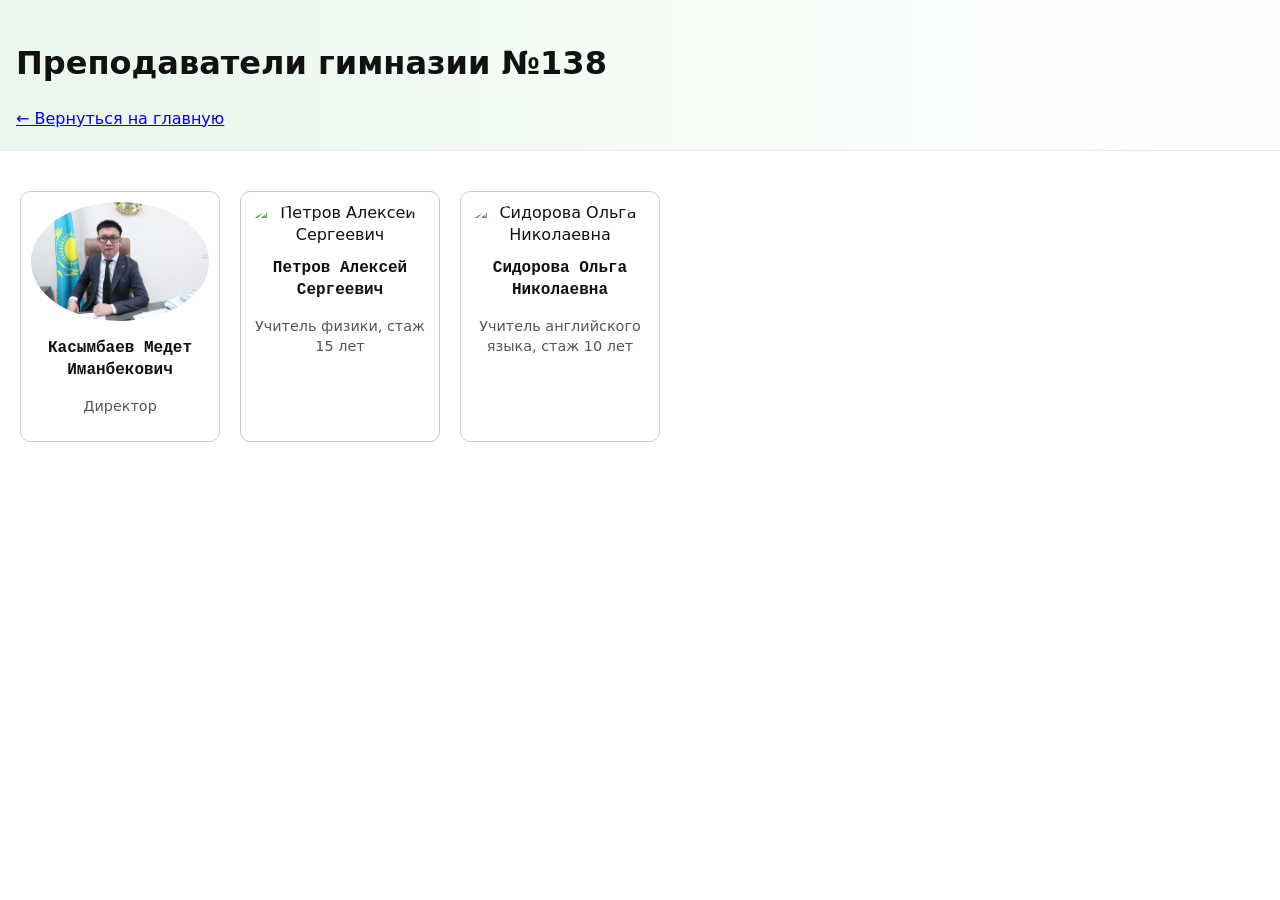
==== teachers.html @ 037fd5a1 "первый коммит" ====
<!DOCTYPE html>
<html lang="ru">
<head>
  <meta charset="UTF-8">
  <meta name="viewport" content="width=device-width, initial-scale=1.0">
  <title>Преподаватели — Гимназия №138</title>
  <link rel="stylesheet" href="style.css">
  <style>
    .teachers-container {
      display: flex;
      flex-wrap: wrap;
      gap: 20px;
      margin: 20px;
    }
    .teacher-card {
      width: 200px;
      border: 1px solid #ccc;
      border-radius: 10px;
      overflow: hidden;
      text-align: center;
      padding: 10px;
      transition: transform 0.2s;
    }
    .teacher-card:hover {
      transform: scale(1.05);
    }
    .teacher-card img {
      width: 100%;
      height: auto;
      border-radius: 50%;
    }
    .teacher-card h4 {
      margin: 10px 0 5px 0;
    }
    .teacher-card p {
      font-size: 0.9rem;
      color: #555;
    }
  </style>
</head>
<body>
  <header>
    <h1>Преподаватели гимназии №138</h1>
    <a href="index.html">← Вернуться на главную</a>
  </header>

  <main class="teachers-container">
    <div class="teacher-card">
      <img src="dir.jpeg" alt="Касымбаев Медет Иманбекович">
      <h4>Касымбаев Медет Иманбекович</h4>
      <p>Директор</p>
    </div>

    <div class="teacher-card">
      <img src="teacher2.jfif" alt="Петров Алексей Сергеевич">
      <h4>Петров Алексей Сергеевич</h4>
      <p>Учитель физики, стаж 15 лет</p>
    </div>

    <div class="teacher-card">
      <img src="teacher3.jfif" alt="Сидорова Ольга Николаевна">
      <h4>Сидорова Ольга Николаевна</h4>
      <p>Учитель английского языка, стаж 10 лет</p>
    </div>
  </main>
</body>
</html>
---- style.css ----
:root {
  --accent: #2b7a3a;
  --muted: #666;
}

* {
  box-sizing: border-box;
}

body {
  font-family: Inter, system-ui, -apple-system, "Segoe UI", Roboto, "Helvetica Neue", Arial;
  line-height: 1.4;
  margin: 0;
  color: #111;
}

header {
  background: linear-gradient(90deg, #eaf7ec, #fff);
  padding: 20px 16px;
  border-bottom: 1px solid #e6efe6;
}

.container {
  max-width: 1000px;
  margin: 0 auto;
  padding: 0 16px;
}

.brand {
  display: flex;
  gap: 12px;
  align-items: center;
}

.logo {
  width: 48px;
  height: 48px;
  border-radius: 8px;
  background: var(--accent);
  display: inline-grid;
  place-items: center;
  color: #fff;
  font-weight: 700;
}

nav {
  margin-top: 12px;
}

nav ul {
  display: flex;
  gap: 12px;
  padding: 0;
  margin: 0;
  list-style: none;
}

nav a {
  color: var(--accent);
  text-decoration: none;
  padding: 6px 8px;
  border-radius: 6px;
}

nav a:hover {
  background: #f0fcf0;
}

main {
  display: grid;
  grid-template-columns: 1fr 300px;
  gap: 24px;
  padding: 20px 0;
}

.hero {
  background: #fff;
  padding: 18px;
  border-radius: 10px;
  box-shadow: 0 6px 18px rgba(16, 24, 40, .06);
}

.cards {
  display: grid;
  grid-template-columns: repeat(auto-fit, minmax(220px, 1fr));
  gap: 12px;
  margin-top: 12px;
}

.card {
  padding: 12px;
  border-radius: 8px;
  background: #f9fff9;
  border: 1px solid #eef7ee;
  box-shadow: #2b7a3a 0 3px 3px 0;
}

aside {
  background: #fff;
  padding: 14px;
  border-radius: 8px;
  border: 1px solid #eef2ee;
  height: fit-content;
}

footer {
  border-top: 1px solid #eee;
  padding: 18px 16px;
  background: #fbfdfb;
  margin-top: 20px;
}

.meta {
  color: var(--muted);
  font-size: .95rem;
}

.cta {
  display: inline-block;
  background: var(--accent);
  color: #fff;
  padding: 8px 12px;
  border-radius: 8px;
  text-decoration: none;
}

dialog {
  border: none;
  border-radius: 8px;
  padding: 20px;
  box-shadow: 0 6px 20px rgba(0, 0, 0, .2);
}

@media (max-width: 860px) {
  main {
    grid-template-columns: 1fr;
  }

  .logo {
    width: 40px;
    height: 40px;
  }
}

h3,h4{
  font-family: 'Courier New', Courier, monospace;
}
.deta {
  background: url("trava.jpg") center/cover no-repeat;
  padding: 12px;
  border-radius: 8px;
  min-height: 160px;
  color: black;
}





.lbut {
  background-color: var(--accent);
  border: none;
  color: white;
  padding: 8px 16px;
  text-align: center;
  text-decoration: none;
  display: inline-block;
  font-size: 16px;
  border-radius: 8px;
  cursor: pointer;
  float: right;
  margin-top: -55px;
}

.auth-card {
  background: #fff;
  padding: 18px;
  border-radius: 10px;
  box-shadow: 0 6px 18px rgba(16, 24, 40, .06);
  max-width: 420px;
  margin: 24px auto;
  float: center;
}

.auth-form {
  display: grid;
  gap: 12px;
  margin-top: 12px;
}

.field {
  display: grid;
  gap: 6px;
}

.field span {
  font-weight: 600;
  color: #333;
}

.field input {
  padding: 10px 12px;
  border: 1px solid #eef2ee;
  border-radius: 8px;
  font-size: 1rem;
}

.field input:focus {
  outline: none;
  border-color: var(--accent);
  box-shadow: 0 0 0 3px rgba(43, 122, 58, .15);
}

.auth-actions {
  display: flex;
  gap: 10px;
  align-items: center;
  margin-top: 6px;
}

.link {
  color: var(--accent);
  text-decoration: none;
  padding: 6px 8px;
  border-radius: 6px;
}

.link:hover {
  background: #f0fcf0;
}
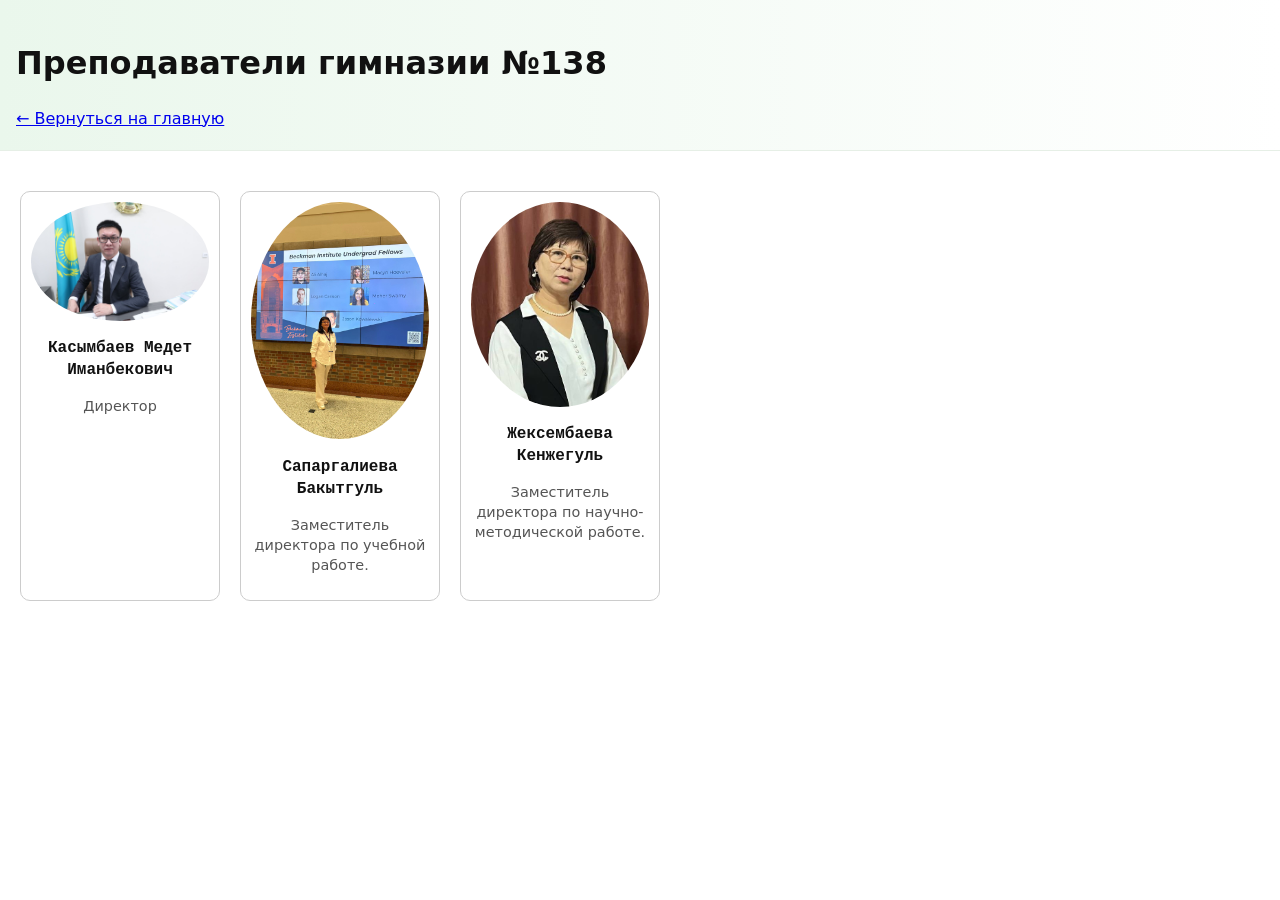
==== commit c6772877: "финал" ====
--- a/teachers.html
+++ b/teachers.html
@@ -52,15 +52,15 @@
     </div>
 
     <div class="teacher-card">
-      <img src="teacher2.jfif" alt="Петров Алексей Сергеевич">
-      <h4>Петров Алексей Сергеевич</h4>
-      <p>Учитель физики, стаж 15 лет</p>
+      <img src="ф1.jpeg" alt="Сапаргалиева Бакытгуль" >
+      <h4>Сапаргалиева Бакытгуль</h4>
+      <p>Заместитель директора по учебной работе.</p>
     </div>
 
     <div class="teacher-card">
-      <img src="teacher3.jfif" alt="Сидорова Ольга Николаевна">
-      <h4>Сидорова Ольга Николаевна</h4>
-      <p>Учитель английского языка, стаж 10 лет</p>
+      <img src="ф2.jpeg" alt="Жексембаева Кенжегуль">
+      <h4>Жексембаева Кенжегуль</h4>
+      <p>Заместитель директора по научно-методической работе.</p>
     </div>
   </main>
 </body>
--- a/style.css
+++ b/style.css
@@ -227,4 +227,4 @@
 
 .link:hover {
   background: #f0fcf0;
-}
+}
